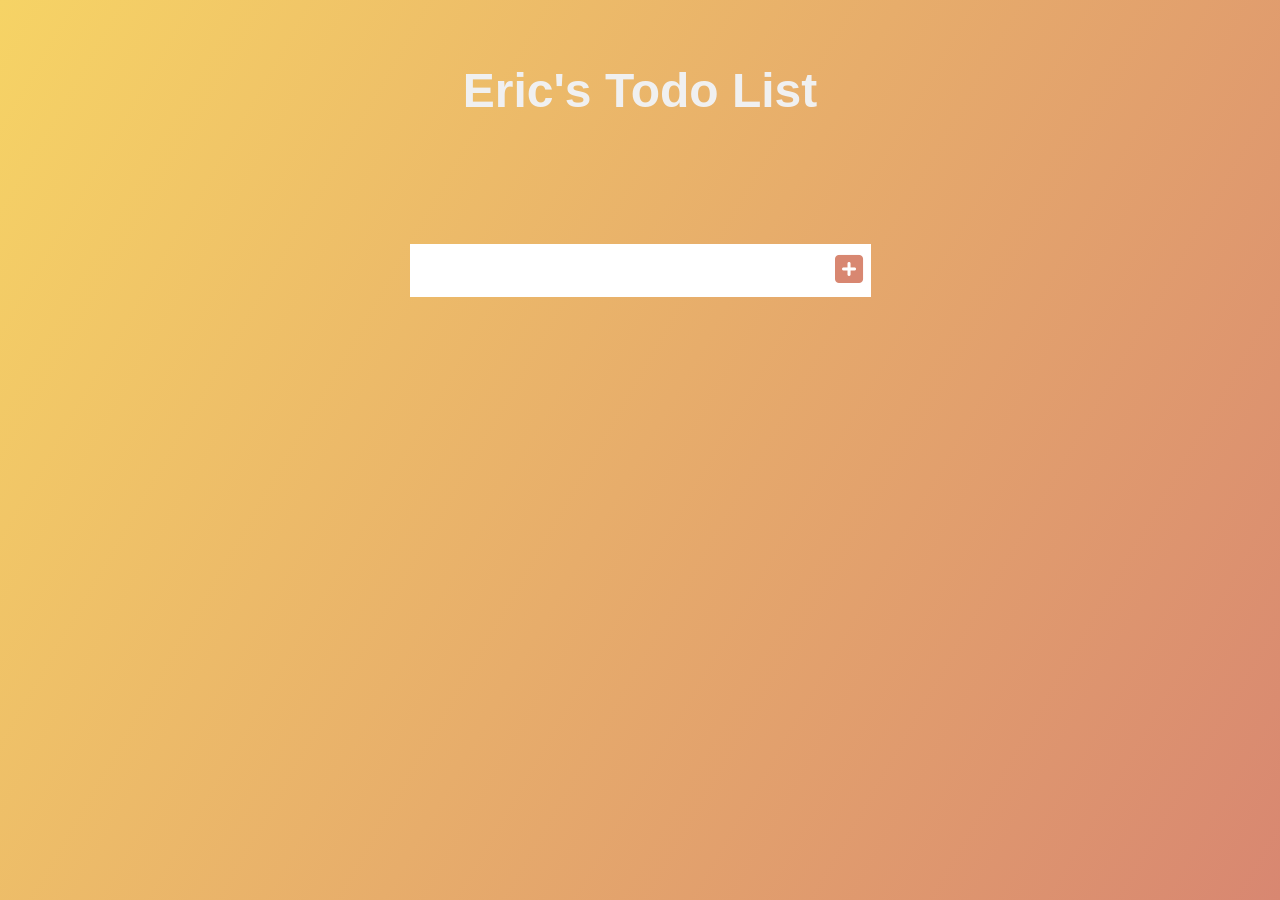
==== index.html @ e427cf3b "idfk how this works" ====
<!DOCTYPE html>
<html lang="en">
  <head>
    <meta charset="UTF-8" />
    <meta http-equiv="X-UA-Compatible" content="IE=edge" />
    <meta name="viewport" content="width=device-width, initial-scale=1.0" />
    <link
      href="https://fonts.googeapis.com/css?family=Poppins&display=swap"
      rel="stylesheet"
    />
    <link
      rel="stylesheet"
      href="https://cdnjs.cloudflare.com/ajax/libs/font-awesome/6.2.0/css/all.min.css"
      integrity="sha512-xh6O/CkQoPOWDdYTDqeRdPCVd1SpvCA9XXcUnZS2FmJNp1coAFzvtCN9BmamE+4aHK8yyUHUSCcJHgXloTyT2A=="
      crossorigin="anonymous"
      referrerpolicy="no-referrer"
    />
    <link rel="stylesheet" href="./style.css" />
    <title>To Do List</title>
  </head>
  <body>
    <header>
      <h1>Eric's Todo List</h1>
    </header>
    <form>
      <input type="text" class="todo-input" />
      <button class="todo-button" type="submit">
        <i class="fas fa-plus-square"></i>
      </button>
    </form>
    <div class="todo-container">
      <ul class="todo-list"></ul>
    </div>

    <script src="./app.js"></script>
  </body>
</html>
---- style.css ----
* {
  margin: 0;
  padding: 0;
  box-sizing: border-box;
}

body {
  background-image: linear-gradient(120deg, #f6d365, #d88771);
  color: rgb(240, 240, 240);
  font-family: "Poppins", sans-serif;
  min-height: 100vh;
}

header {
  font-size: 1.5rem;
}

header,
form {
  min-height: 20vh;
  display: flex;
  justify-content: center;
  align-items: center;
}

form input,
form button {
  padding: 0.5rem;
  font-size: 2rem;
  border: none;
  background: white;
}

form button {
  color: #d88771;
  background: white;
  cursor: pointer;
  transition: all 0.3s ease;
}

form button:hover {
  background: #d88771;
  color: white;
}

.todo-container {
  display: flex;
  justify-content: center;
  align-items: center;
}

.todo-list {
  min-width: 30%;
  list-style: none;
}

.todo {
  margin: 0.5rem;
  background: white;
  color: black;
  font-size: 1.5rem;
  display: flex;
  justify-content: space-between;
  align-items: center;
}

.todo li {
  flex: 1;
}

.trash-btn,
.completed-btn {
  background: #ff6f47;
  color: white;
  border: none;
  padding: 1rem;
  cursor: pointer;
  font-size: 1rem;
}

.completed-btn {
  background: rgb(26, 99, 26);
}

.todo-item {
  padding: 0rem 1rem;
}
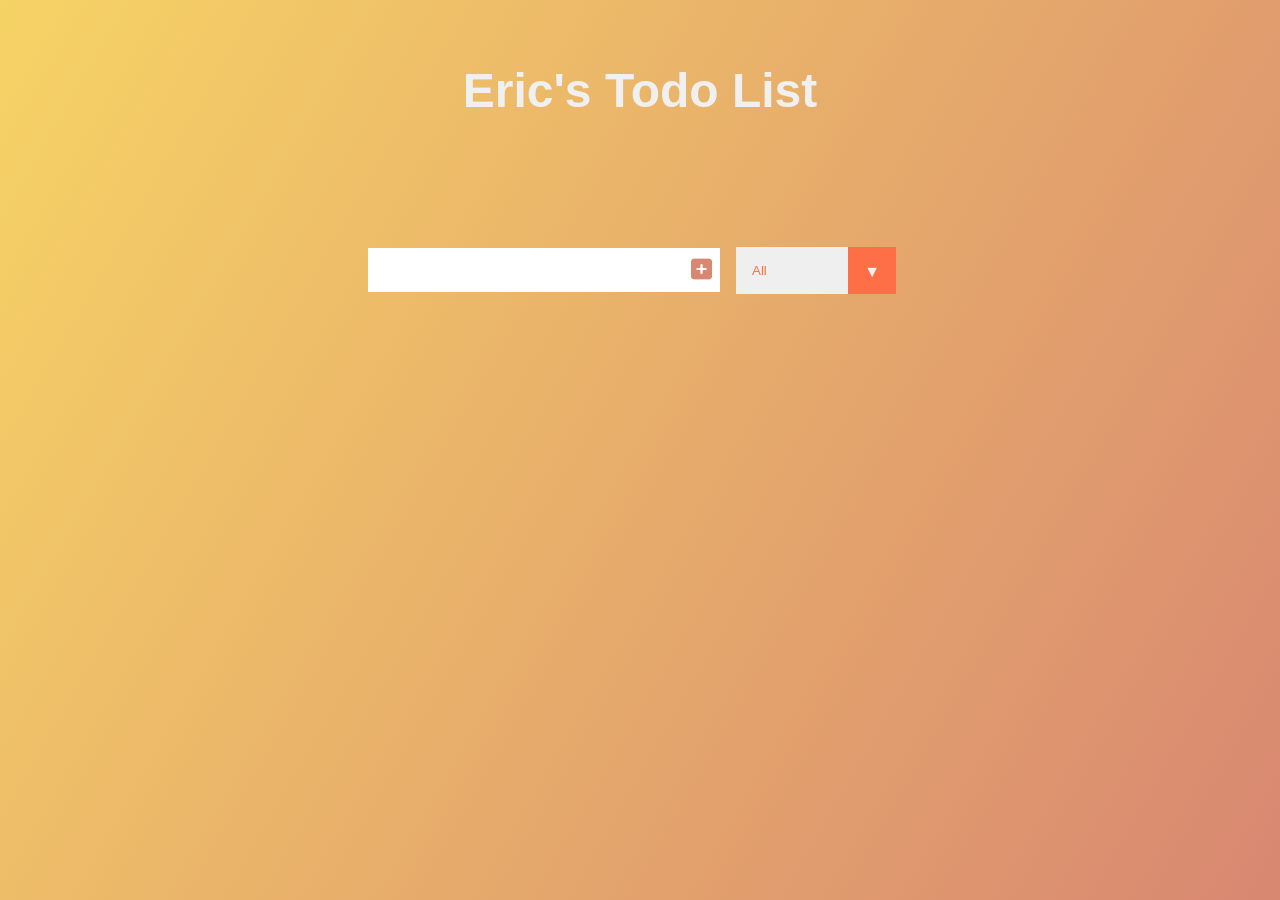
==== commit 8cb1b261: "finished todo list. todo list resilient to session close/refresh" ====
--- a/index.html
+++ b/index.html
@@ -27,6 +27,13 @@
       <button class="todo-button" type="submit">
         <i class="fas fa-plus-square"></i>
       </button>
+      <div class="select">
+        <select name="todos" class="filter-todo">
+          <option value="all">All</option>
+          <option value="completed">Completed</option>
+          <option value="uncompleted">Uncompleted</option>
+        </select>
+      </div>
     </form>
     <div class="todo-container">
       <ul class="todo-list"></ul>
--- a/style.css
+++ b/style.css
@@ -26,7 +26,7 @@
 form input,
 form button {
   padding: 0.5rem;
-  font-size: 2rem;
+  font-size: 1.5rem;
   border: none;
   background: white;
 }
@@ -62,6 +62,7 @@
   display: flex;
   justify-content: space-between;
   align-items: center;
+  transition: all 0.5s ease;
 }
 
 .todo li {
@@ -85,3 +86,55 @@
 .todo-item {
   padding: 0rem 1rem;
 }
+
+.fa-trash,
+.fa-check {
+  pointer-events: none;
+}
+
+.completed {
+  text-decoration: line-through;
+  opacity: 0.5;
+}
+
+.fall {
+  transform: translateY(8rem) rotateZ(20deg);
+  opacity: 0;
+}
+
+select {
+  -webkit-appearance: none;
+  -moz-appearance: none;
+  appearance: none;
+  outline: none;
+  border: none;
+}
+
+.select {
+  margin: 1rem;
+  position: relative;
+  overflow: hidden;
+}
+
+select {
+  color: #ff6f47;
+  width: 10rem;
+  cursor: pointer;
+  padding: 1rem;
+}
+
+.select:after {
+  content: "\25BC";
+  position: absolute;
+  background: #ff6f47;
+  top: 0;
+  right: 0;
+  padding: 1rem;
+  pointer-events: none;
+  transition: all 0.3s ease;
+}
+
+.select:hover:after {
+  background: white;
+  color: #ff6f47;
+}
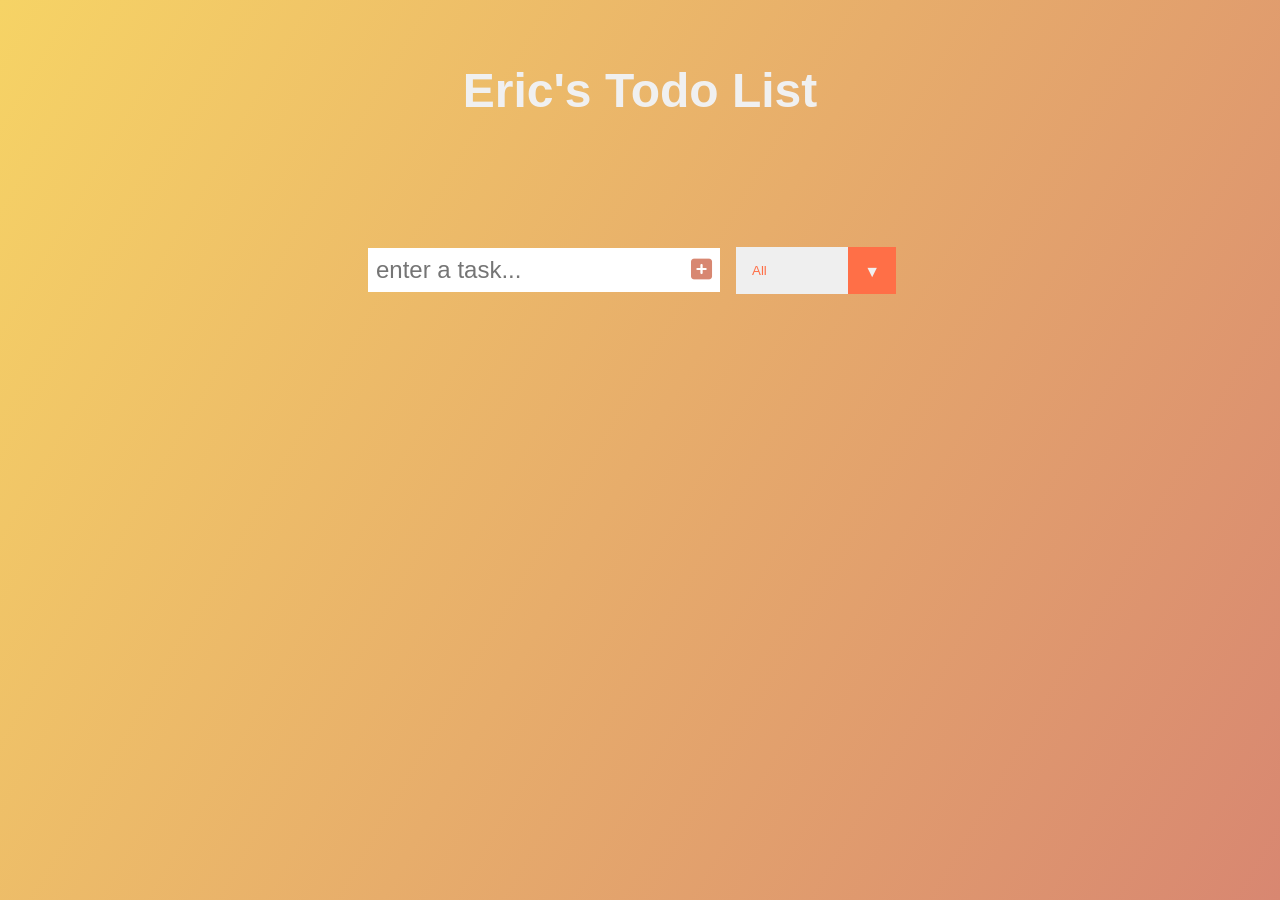
==== commit b1d95b10: "added placeholder to form input" ====
--- a/index.html
+++ b/index.html
@@ -23,7 +23,7 @@
       <h1>Eric's Todo List</h1>
     </header>
     <form>
-      <input type="text" class="todo-input" />
+      <input type="text" class="todo-input" placeholder="enter a task..." />
       <button class="todo-button" type="submit">
         <i class="fas fa-plus-square"></i>
       </button>
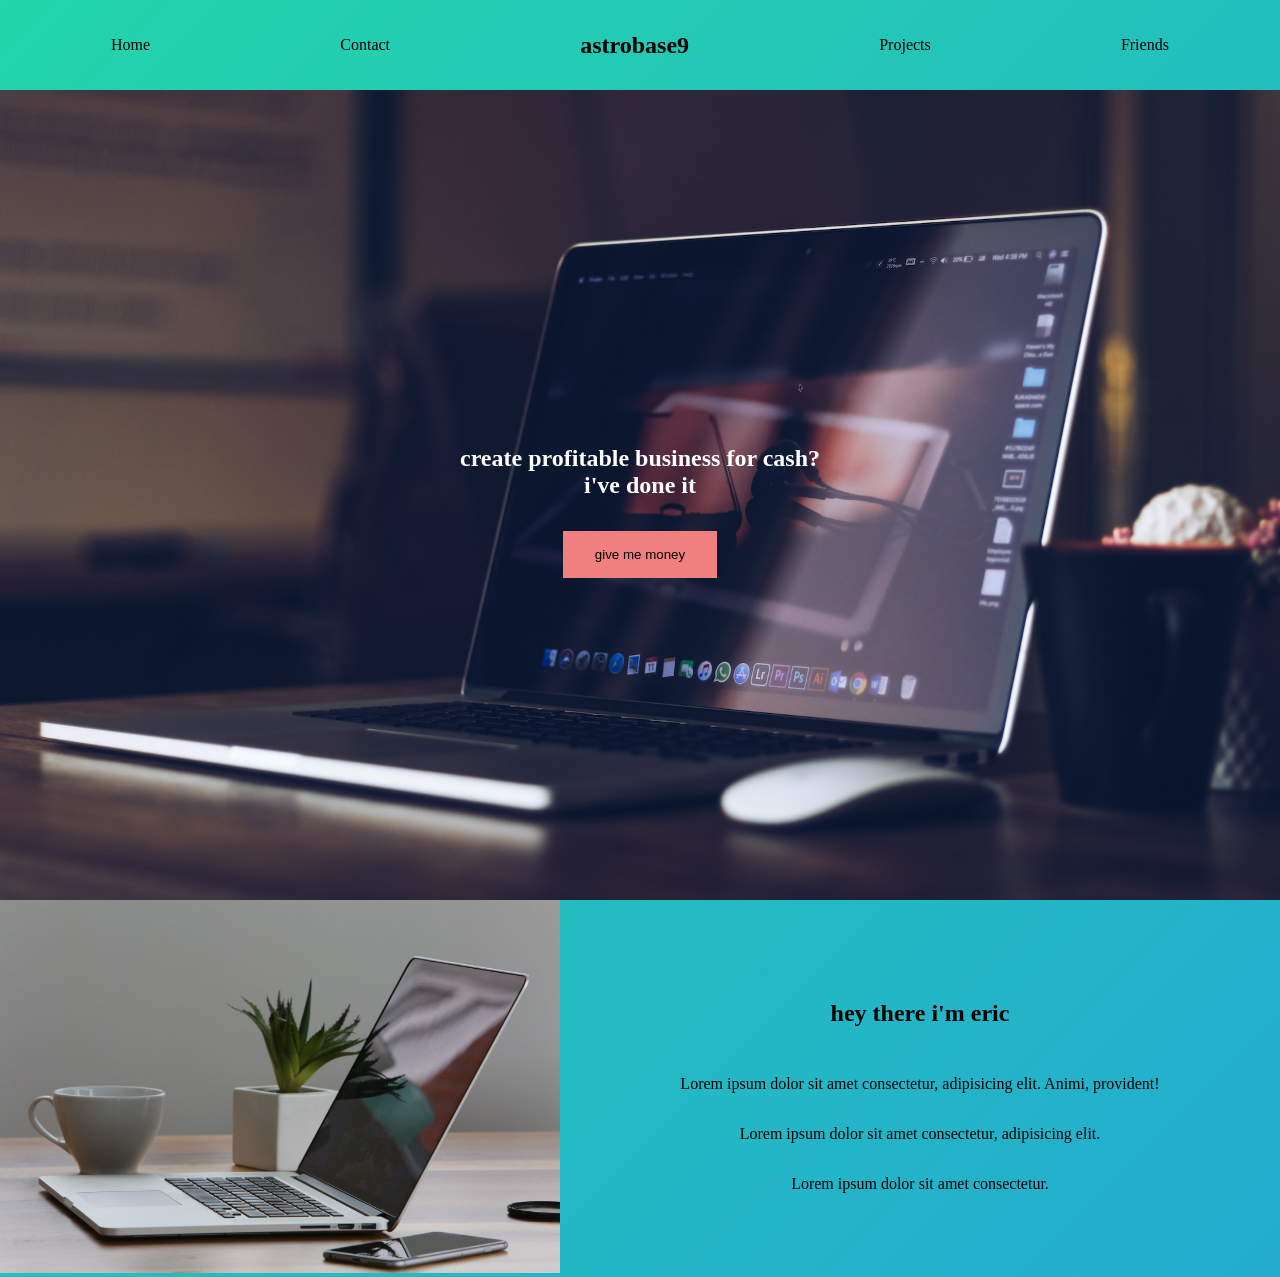
==== commit 7834b75c: "old app get outta here. new site get in here" ====
--- a/index.html
+++ b/index.html
@@ -4,41 +4,39 @@
     <meta charset="UTF-8" />
     <meta http-equiv="X-UA-Compatible" content="IE=edge" />
     <meta name="viewport" content="width=device-width, initial-scale=1.0" />
-    <link
-      href="https://fonts.googeapis.com/css?family=Poppins&display=swap"
-      rel="stylesheet"
-    />
-    <link
-      rel="stylesheet"
-      href="https://cdnjs.cloudflare.com/ajax/libs/font-awesome/6.2.0/css/all.min.css"
-      integrity="sha512-xh6O/CkQoPOWDdYTDqeRdPCVd1SpvCA9XXcUnZS2FmJNp1coAFzvtCN9BmamE+4aHK8yyUHUSCcJHgXloTyT2A=="
-      crossorigin="anonymous"
-      referrerpolicy="no-referrer"
-    />
-    <link rel="stylesheet" href="./style.css" />
-    <title>To Do List</title>
+    <link rel="stylesheet" href="/style.css" />
+    <title>astrobase9</title>
   </head>
   <body>
     <header>
-      <h1>Eric's Todo List</h1>
+      <nav>
+        <ul>
+          <li><a href="#">Home</a></li>
+          <li><a href="#">Contact</a></li>
+          <h1>astrobase9</h1>
+          <li><a href="#">Projects</a></li>
+          <li><a href="#">Friends</a></li>
+        </ul>
+      </nav>
     </header>
-    <form>
-      <input type="text" class="todo-input" placeholder="enter a task..." />
-      <button class="todo-button" type="submit">
-        <i class="fas fa-plus-square"></i>
-      </button>
-      <div class="select">
-        <select name="todos" class="filter-todo">
-          <option value="all">All</option>
-          <option value="completed">Completed</option>
-          <option value="uncompleted">Uncompleted</option>
-        </select>
+
+    <section class="hero">
+      <h2>create profitable business for cash? <br />i've done it</h2>
+      <button>give me money</button>
+    </section>
+    <section class="intro">
+      <div class="intro-img">
+        <img src="/pexels-life-of-pix-7974.jpg" alt="laptop with iphone" />
       </div>
-    </form>
-    <div class="todo-container">
-      <ul class="todo-list"></ul>
-    </div>
-
-    <script src="./app.js"></script>
+      <div class="intro-text">
+        <h2>hey there i'm eric</h2>
+        <p>
+          Lorem ipsum dolor sit amet consectetur, adipisicing elit. Animi,
+          provident!
+        </p>
+        <p>Lorem ipsum dolor sit amet consectetur, adipisicing elit.</p>
+        <p>Lorem ipsum dolor sit amet consectetur.</p>
+      </div>
+    </section>
   </body>
 </html>
--- a/style.css
+++ b/style.css
@@ -5,136 +5,87 @@
 }
 
 body {
-  background-image: linear-gradient(120deg, #f6d365, #d88771);
-  color: rgb(240, 240, 240);
-  font-family: "Poppins", sans-serif;
-  min-height: 100vh;
+  background: linear-gradient(-45deg, #ee7752, #e73c7e, #23a6d5, #23d5ab);
+  background-size: 400% 400%;
+  animation: gradient 15s ease infinite;
+  height: 100vh;
 }
 
-header {
-  font-size: 1.5rem;
+@keyframes gradient {
+  0% {
+    background-position: 0% 50%;
+  }
+  50% {
+    background-position: 100% 50%;
+  }
+  100% {
+    background-position: 0% 50%;
+  }
 }
 
-header,
-form {
-  min-height: 20vh;
-  display: flex;
-  justify-content: center;
-  align-items: center;
+a {
+  color: black;
+  text-decoration: none;
 }
 
-form input,
-form button {
-  padding: 0.5rem;
-  font-size: 1.5rem;
-  border: none;
-  background: white;
-}
-
-form button {
-  color: #d88771;
-  background: white;
-  cursor: pointer;
-  transition: all 0.3s ease;
-}
-
-form button:hover {
-  background: #d88771;
-  color: white;
-}
-
-.todo-container {
+nav ul {
   display: flex;
-  justify-content: center;
+  justify-content: space-around;
   align-items: center;
-}
-
-.todo-list {
-  min-width: 30%;
+  min-height: 10vh;
+  padding: 1rem;
   list-style: none;
 }
 
-.todo {
-  margin: 0.5rem;
-  background: white;
-  color: black;
-  font-size: 1.5rem;
+.hero {
+  min-height: 90vh;
+  background-image: url("/pexels-hasan-albari-1229861\(1\).jpg");
+  background-size: cover;
+  background-position: center;
+  color: white;
   display: flex;
-  justify-content: space-between;
+  flex-direction: column;
   align-items: center;
-  transition: all 0.5s ease;
+  justify-content: center;
 }
 
-.todo li {
-  flex: 1;
+.hero h2 {
+  text-align: center;
+  margin: 2rem;
 }
 
-.trash-btn,
-.completed-btn {
-  background: #ff6f47;
-  color: white;
+.hero button {
+  padding: 1rem 2rem;
+  background: lightcoral;
   border: none;
-  padding: 1rem;
-  cursor: pointer;
-  font-size: 1rem;
+  font-family: Impact, Haettenschweiler, "Arial Narrow Bold", sans-serif;
 }
 
-.completed-btn {
-  background: rgb(26, 99, 26);
+.intro {
+  display: flex;
+  flex-wrap: wrap;
 }
 
-.todo-item {
-  padding: 0rem 1rem;
+.intro img {
+  width: 100%;
 }
 
-.fa-trash,
-.fa-check {
-  pointer-events: none;
+.intro-img {
+  flex: 1 1 20rem;
 }
 
-.completed {
-  text-decoration: line-through;
-  opacity: 0.5;
+.intro-text {
+  flex: 1 1 30rem;
+  display: flex;
+  flex-direction: column;
+  align-items: center;
+  justify-content: center;
 }
 
-.fall {
-  transform: translateY(8rem) rotateZ(20deg);
-  opacity: 0;
+.intro-text h2 {
+  padding: 2rem;
 }
 
-select {
-  -webkit-appearance: none;
-  -moz-appearance: none;
-  appearance: none;
-  outline: none;
-  border: none;
-}
-
-.select {
-  margin: 1rem;
-  position: relative;
-  overflow: hidden;
-}
-
-select {
-  color: #ff6f47;
-  width: 10rem;
-  cursor: pointer;
+.intro-text p {
   padding: 1rem;
 }
-
-.select:after {
-  content: "\25BC";
-  position: absolute;
-  background: #ff6f47;
-  top: 0;
-  right: 0;
-  padding: 1rem;
-  pointer-events: none;
-  transition: all 0.3s ease;
-}
-
-.select:hover:after {
-  background: white;
-  color: #ff6f47;
-}
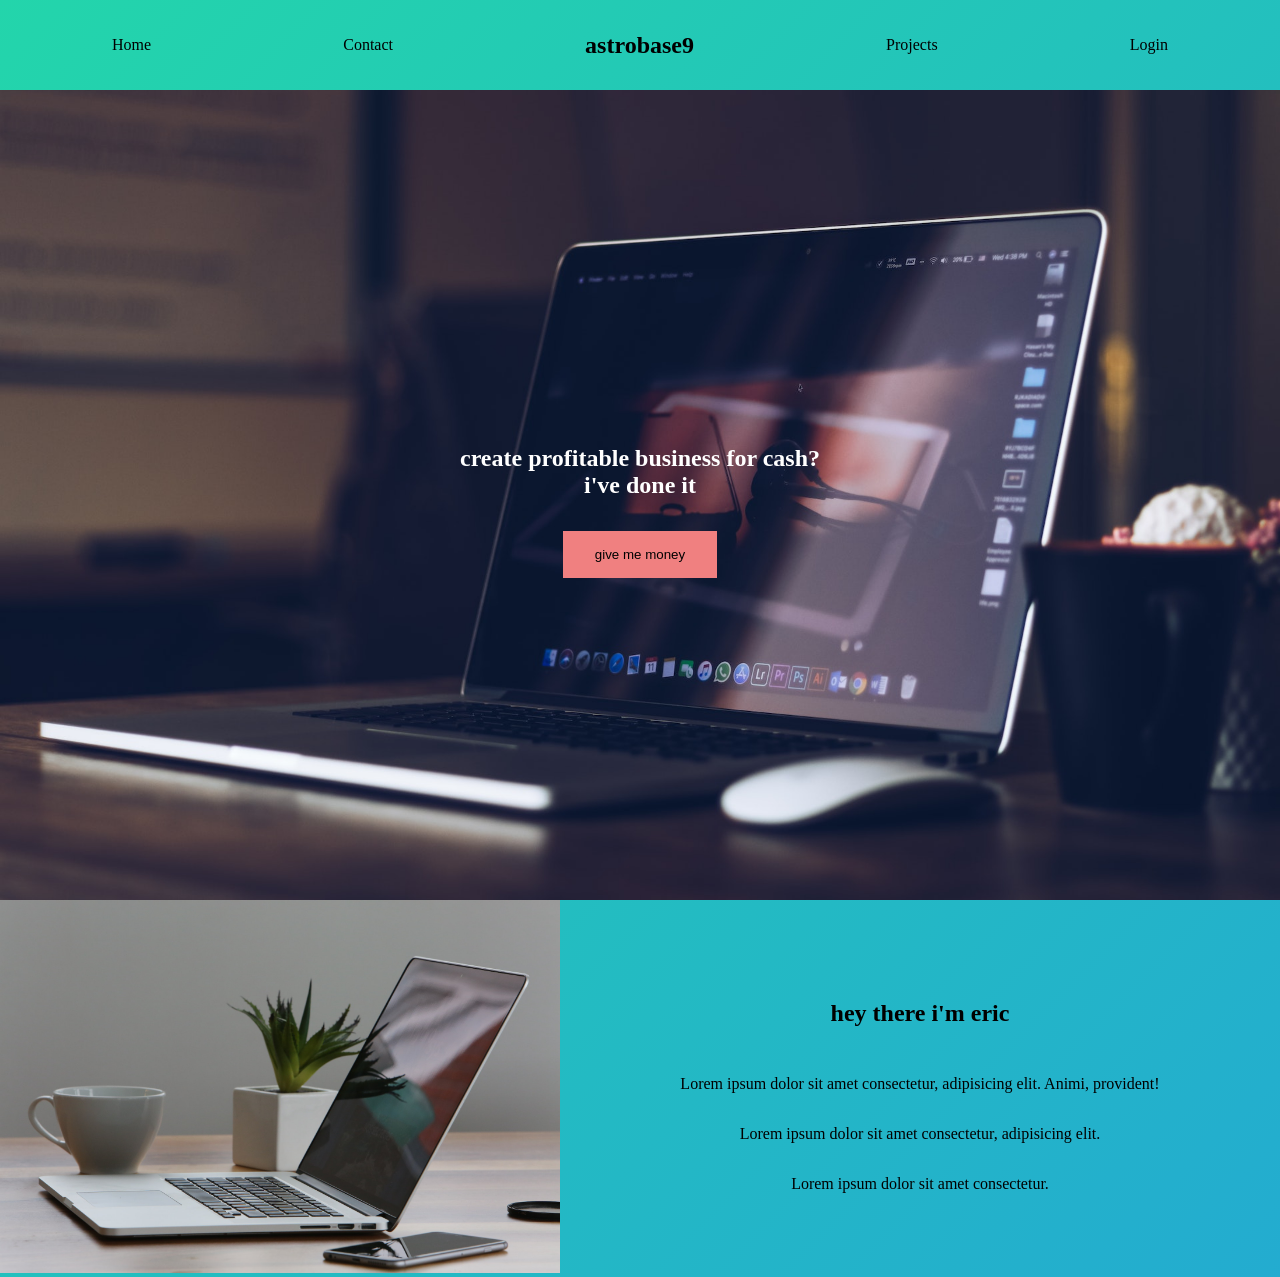
==== commit 1e73567b: "built out links in nav. says hey there on contact.html" ====
--- a/index.html
+++ b/index.html
@@ -11,11 +11,11 @@
     <header>
       <nav>
         <ul>
-          <li><a href="#">Home</a></li>
-          <li><a href="#">Contact</a></li>
+          <li><a href="index.html">Home</a></li>
+          <li><a href="contact.html">Contact</a></li>
           <h1>astrobase9</h1>
-          <li><a href="#">Projects</a></li>
-          <li><a href="#">Friends</a></li>
+          <li><a href="projects.html">Projects</a></li>
+          <li><a href="login.html">Login</a></li>
         </ul>
       </nav>
     </header>
--- a/style.css
+++ b/style.css
@@ -89,3 +89,22 @@
 .intro-text p {
   padding: 1rem;
 }
+
+.contact-container {
+  backdrop-filter: blur;
+  background: rgba(32, 31, 31, 0.8);
+  backdrop-filter: saturate(180%) blue(10px);
+  display: flex;
+  flex-direciton: column;
+  align-items: center;
+  justify-content: center;
+  margin: 4rem;
+  padding: 4rem;
+  height: 30vh;
+  border-radius: 25px;
+}
+
+.contact-container p {
+  font-family: Impact, Haettenschweiler, "Arial Narrow Bold", sans-serif;
+  font-size: 2rem;
+}
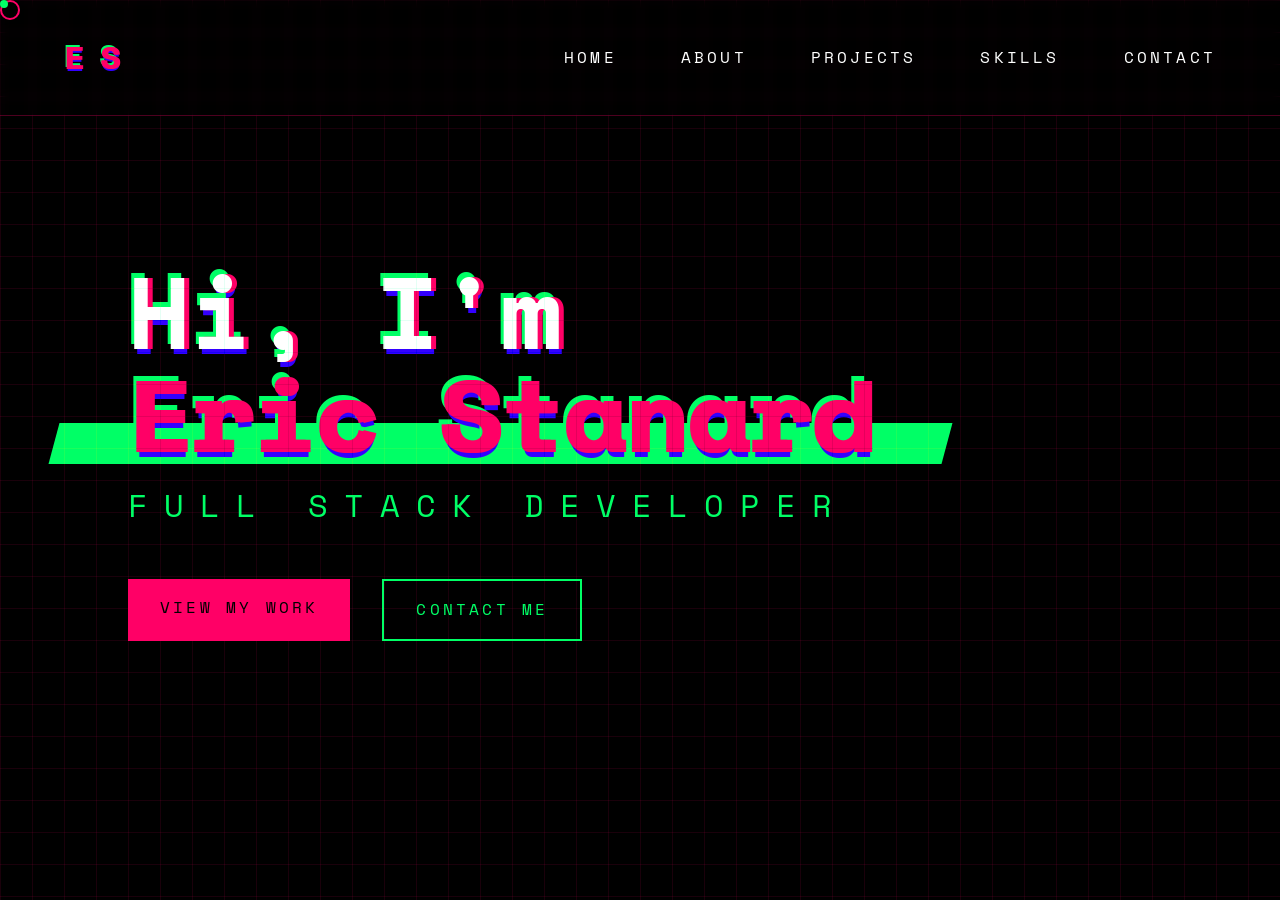
==== commit ee232dde: "init personal page commit" ====
--- a/index.html
+++ b/index.html
@@ -1,42 +1,44 @@
 <!DOCTYPE html>
 <html lang="en">
-  <head>
-    <meta charset="UTF-8" />
-    <meta http-equiv="X-UA-Compatible" content="IE=edge" />
-    <meta name="viewport" content="width=device-width, initial-scale=1.0" />
-    <link rel="stylesheet" href="/style.css" />
-    <title>astrobase9</title>
-  </head>
-  <body>
-    <header>
-      <nav>
-        <ul>
-          <li><a href="index.html">Home</a></li>
-          <li><a href="contact.html">Contact</a></li>
-          <h1>astrobase9</h1>
-          <li><a href="projects.html">Projects</a></li>
-          <li><a href="login.html">Login</a></li>
-        </ul>
-      </nav>
-    </header>
+<head>
+    <meta charset="UTF-8">
+    <meta name="viewport" content="width=device-width, initial-scale=1.0">
+    <title>Eric Stanard - Developer</title>
+    <link rel="stylesheet" href="css/styles.css">
+    <!-- Space Mono font -->
+    <link href="https://fonts.googleapis.com/css2?family=Space+Mono:wght@400;700&display=swap" rel="stylesheet">
+    <link rel="stylesheet" href="https://cdnjs.cloudflare.com/ajax/libs/font-awesome/6.4.0/css/all.min.css">
+</head>
+<body>
+    <div class="cursor"></div>
+    <div class="cursor-follower"></div>
 
-    <section class="hero">
-      <h2>create profitable business for cash? <br />i've done it</h2>
-      <button>give me money</button>
+    <nav class="navbar">
+        <div class="nav-content">
+            <div class="logo glitch">ES</div>
+            <ul class="nav-links">
+                <li><a href="#home">Home</a></li>
+                <li><a href="#about">About</a></li>
+                <li><a href="#projects">Projects</a></li>
+                <li><a href="#skills">Skills</a></li>
+                <li><a href="#contact">Contact</a></li>
+            </ul>
+        </div>
+    </nav>
+
+    <section id="home" class="hero">
+        <div class="hero-content">
+            <h1 class="glitch">Hi, I'm <span class="highlight">Eric Stanard</span></h1>
+            <p class="subtitle">Full Stack Developer</p>
+            <div class="cta-buttons">
+                <a href="#projects" class="btn primary">View My Work</a>
+                <a href="#contact" class="btn secondary">Contact Me</a>
+            </div>
+        </div>
     </section>
-    <section class="intro">
-      <div class="intro-img">
-        <img src="/pexels-life-of-pix-7974.jpg" alt="laptop with iphone" />
-      </div>
-      <div class="intro-text">
-        <h2>hey there i'm eric</h2>
-        <p>
-          Lorem ipsum dolor sit amet consectetur, adipisicing elit. Animi,
-          provident!
-        </p>
-        <p>Lorem ipsum dolor sit amet consectetur, adipisicing elit.</p>
-        <p>Lorem ipsum dolor sit amet consectetur.</p>
-      </div>
-    </section>
-  </body>
-</html>
+
+    <!-- Additional sections will go here -->
+
+    <script src="js/main.js"></script>
+</body>
+</html> 
--- a/css/styles.css
+++ b/css/styles.css
@@ -0,0 +1,233 @@
+:root {
+    --primary-color: #FF0066;
+    --secondary-color: #00FF66;
+    --text-color: #FFFFFF;
+    --bg-color: #000000;
+    --accent-color: #3300FF;
+    --grid-size: 2rem;
+}
+
+* {
+    margin: 0;
+    padding: 0;
+    box-sizing: border-box;
+    cursor: none; /* We'll create a custom cursor */
+}
+
+body {
+    font-family: 'Space Mono', monospace;
+    line-height: 1.6;
+    color: var(--text-color);
+    background: var(--bg-color);
+    background-image: 
+        linear-gradient(rgba(255, 0, 102, 0.1) 1px, transparent 1px),
+        linear-gradient(90deg, rgba(255, 0, 102, 0.1) 1px, transparent 1px);
+    background-size: var(--grid-size) var(--grid-size);
+    overflow-x: hidden;
+}
+
+/* Custom cursor */
+.cursor {
+    width: 20px;
+    height: 20px;
+    border: 2px solid var(--primary-color);
+    border-radius: 50%;
+    position: fixed;
+    pointer-events: none;
+    z-index: 9999;
+}
+
+.cursor-follower {
+    width: 8px;
+    height: 8px;
+    background: var(--secondary-color);
+    border-radius: 50%;
+    position: fixed;
+    pointer-events: none;
+    z-index: 9999;
+}
+
+/* Glitch effect for text */
+.glitch {
+    position: relative;
+    text-shadow: 0.05em 0 0 var(--primary-color),
+                -0.025em -0.05em 0 var(--secondary-color),
+                0.025em 0.05em 0 var(--accent-color);
+    animation: glitch 500ms infinite;
+}
+
+.navbar {
+    position: fixed;
+    width: 100%;
+    background: transparent;
+    padding: 2rem;
+    backdrop-filter: blur(5px);
+    border-bottom: 1px solid rgba(255, 0, 102, 0.3);
+}
+
+.nav-content {
+    max-width: 100%;
+    margin: 0 auto;
+    padding: 0 2rem;
+    display: flex;
+    justify-content: space-between;
+    align-items: center;
+}
+
+.logo {
+    font-size: 2rem;
+    font-weight: bold;
+    color: var(--primary-color);
+    text-transform: uppercase;
+    letter-spacing: 0.5em;
+}
+
+.nav-links {
+    display: flex;
+    list-style: none;
+    gap: 4rem;
+}
+
+.nav-links a {
+    text-decoration: none;
+    color: var(--text-color);
+    font-weight: 500;
+    text-transform: uppercase;
+    letter-spacing: 0.2em;
+    position: relative;
+    padding: 0.5rem 0;
+}
+
+.nav-links a::before {
+    content: '';
+    position: absolute;
+    width: 100%;
+    height: 2px;
+    background: var(--secondary-color);
+    bottom: 0;
+    left: 0;
+    transform: scaleX(0);
+    transform-origin: right;
+    transition: transform 0.3s ease;
+}
+
+.nav-links a:hover::before {
+    transform: scaleX(1);
+    transform-origin: left;
+}
+
+.hero {
+    height: 100vh;
+    display: flex;
+    align-items: center;
+    justify-content: center;
+    text-align: left;
+    padding: 0 10vw;
+}
+
+.hero-content {
+    position: relative;
+}
+
+.hero-content h1 {
+    font-size: 8vw;
+    margin-bottom: 1rem;
+    line-height: 1;
+    mix-blend-mode: difference;
+}
+
+.highlight {
+    color: var(--primary-color);
+    position: relative;
+    display: inline-block;
+}
+
+.highlight::after {
+    content: '';
+    position: absolute;
+    width: 120%;
+    height: 40%;
+    background: var(--secondary-color);
+    left: -10%;
+    bottom: 0;
+    z-index: -1;
+    transform: skew(-15deg);
+}
+
+.subtitle {
+    font-size: 2rem;
+    margin-bottom: 3rem;
+    color: var(--secondary-color);
+    text-transform: uppercase;
+    letter-spacing: 0.5em;
+}
+
+.btn {
+    display: inline-block;
+    padding: 1rem 2rem;
+    text-decoration: none;
+    font-weight: 500;
+    text-transform: uppercase;
+    letter-spacing: 0.2em;
+    position: relative;
+    overflow: hidden;
+    transition: all 0.3s ease;
+}
+
+.primary {
+    background: var(--primary-color);
+    color: var(--bg-color);
+}
+
+.secondary {
+    background: transparent;
+    color: var(--secondary-color);
+    border: 2px solid var(--secondary-color);
+}
+
+.btn:hover {
+    transform: scale(1.05) skew(-5deg);
+}
+
+.cta-buttons {
+    display: flex;
+    gap: 2rem;
+}
+
+@keyframes glitch {
+    0% {
+        text-shadow: 0.05em 0 0 var(--primary-color),
+                    -0.025em -0.05em 0 var(--secondary-color),
+                    0.025em 0.05em 0 var(--accent-color);
+    }
+    14% {
+        text-shadow: 0.05em 0 0 var(--primary-color),
+                    -0.025em -0.05em 0 var(--secondary-color),
+                    0.025em 0.05em 0 var(--accent-color);
+    }
+    15% {
+        text-shadow: -0.05em -0.025em 0 var(--primary-color),
+                    0.025em 0.025em 0 var(--secondary-color),
+                    -0.05em -0.05em 0 var(--accent-color);
+    }
+    49% {
+        text-shadow: -0.05em -0.025em 0 var(--primary-color),
+                    0.025em 0.025em 0 var(--secondary-color),
+                    -0.05em -0.05em 0 var(--accent-color);
+    }
+    50% {
+        text-shadow: 0.025em 0.05em 0 var(--primary-color),
+                    0.05em 0 0 var(--secondary-color),
+                    0 -0.05em 0 var(--accent-color);
+    }
+    99% {
+        text-shadow: 0.025em 0.05em 0 var(--primary-color),
+                    0.05em 0 0 var(--secondary-color),
+                    0 -0.05em 0 var(--accent-color);
+    }
+    100% {
+        text-shadow: -0.025em 0 0 var(--primary-color),
+                    -0.025em -0.025em 0 var(--secondary-color),
+                    -0.025em -0.05em 0 var(--accent-color);
+    }
+} 
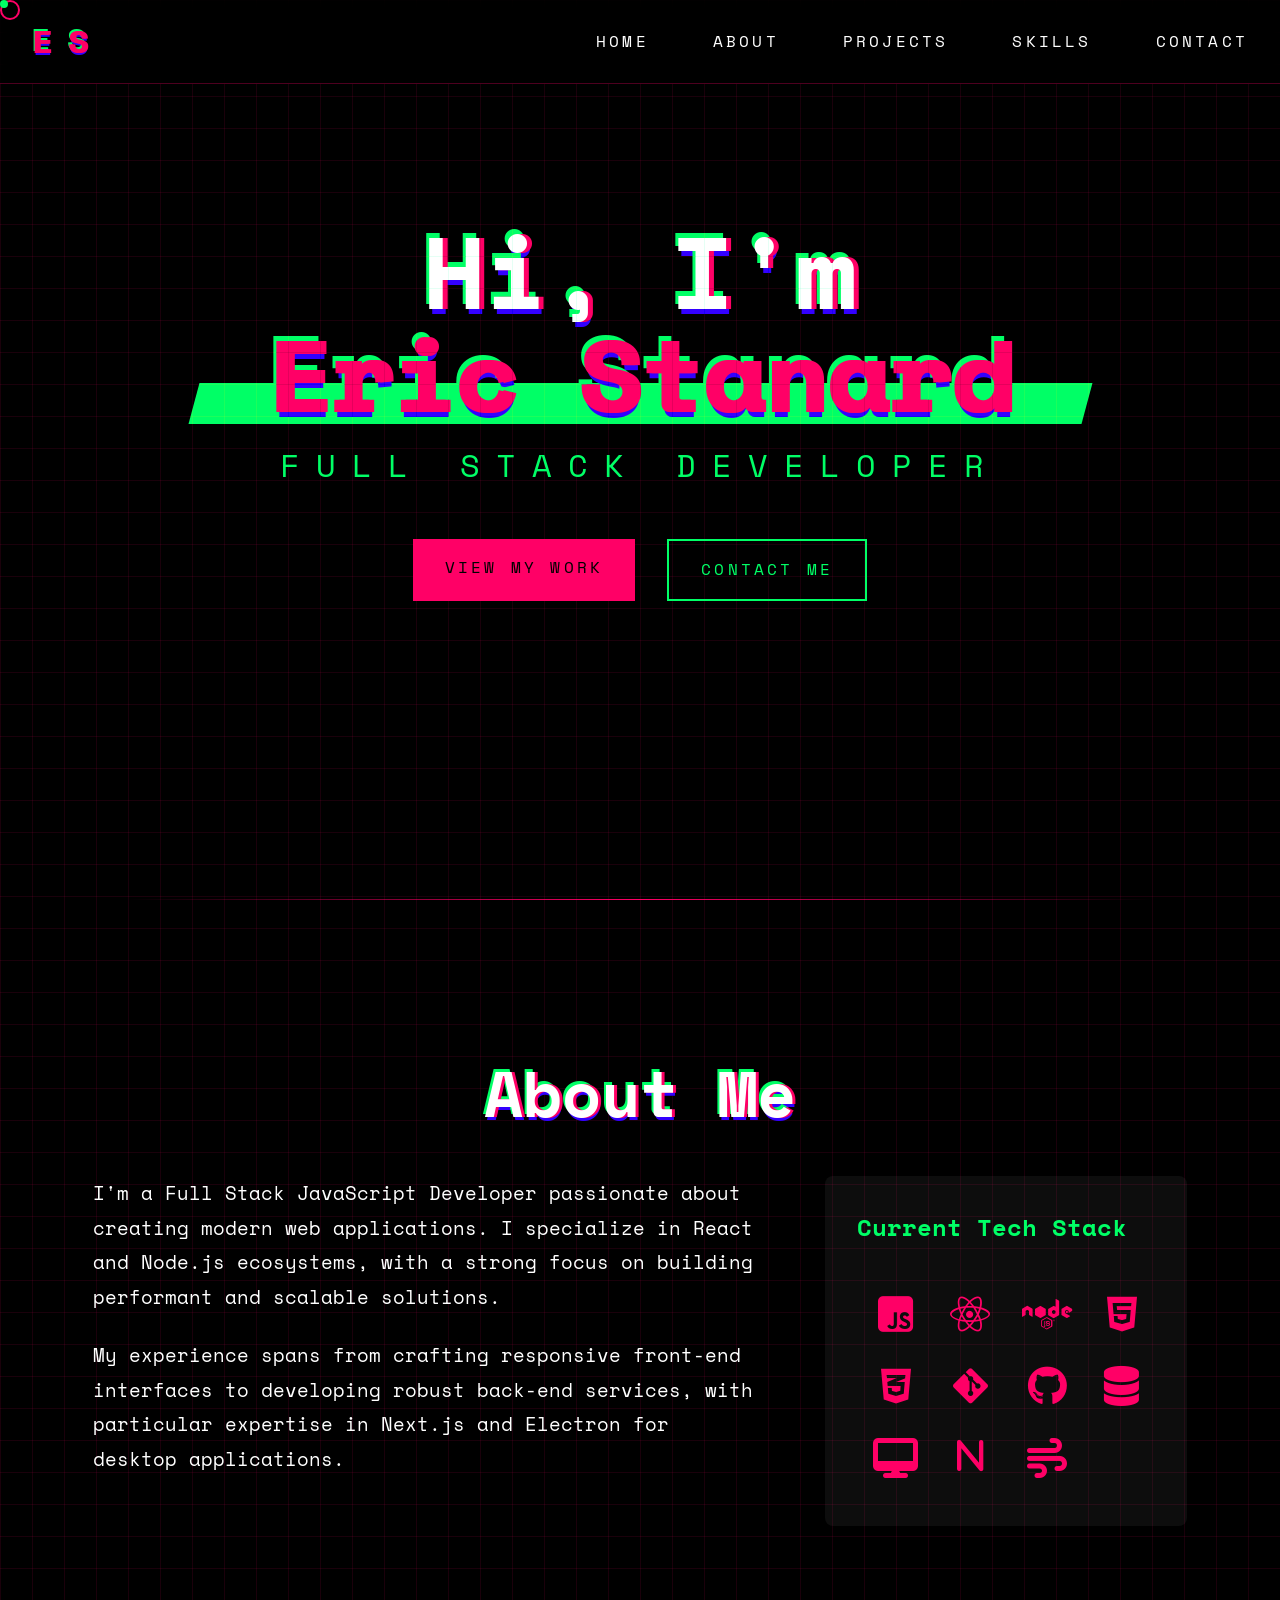
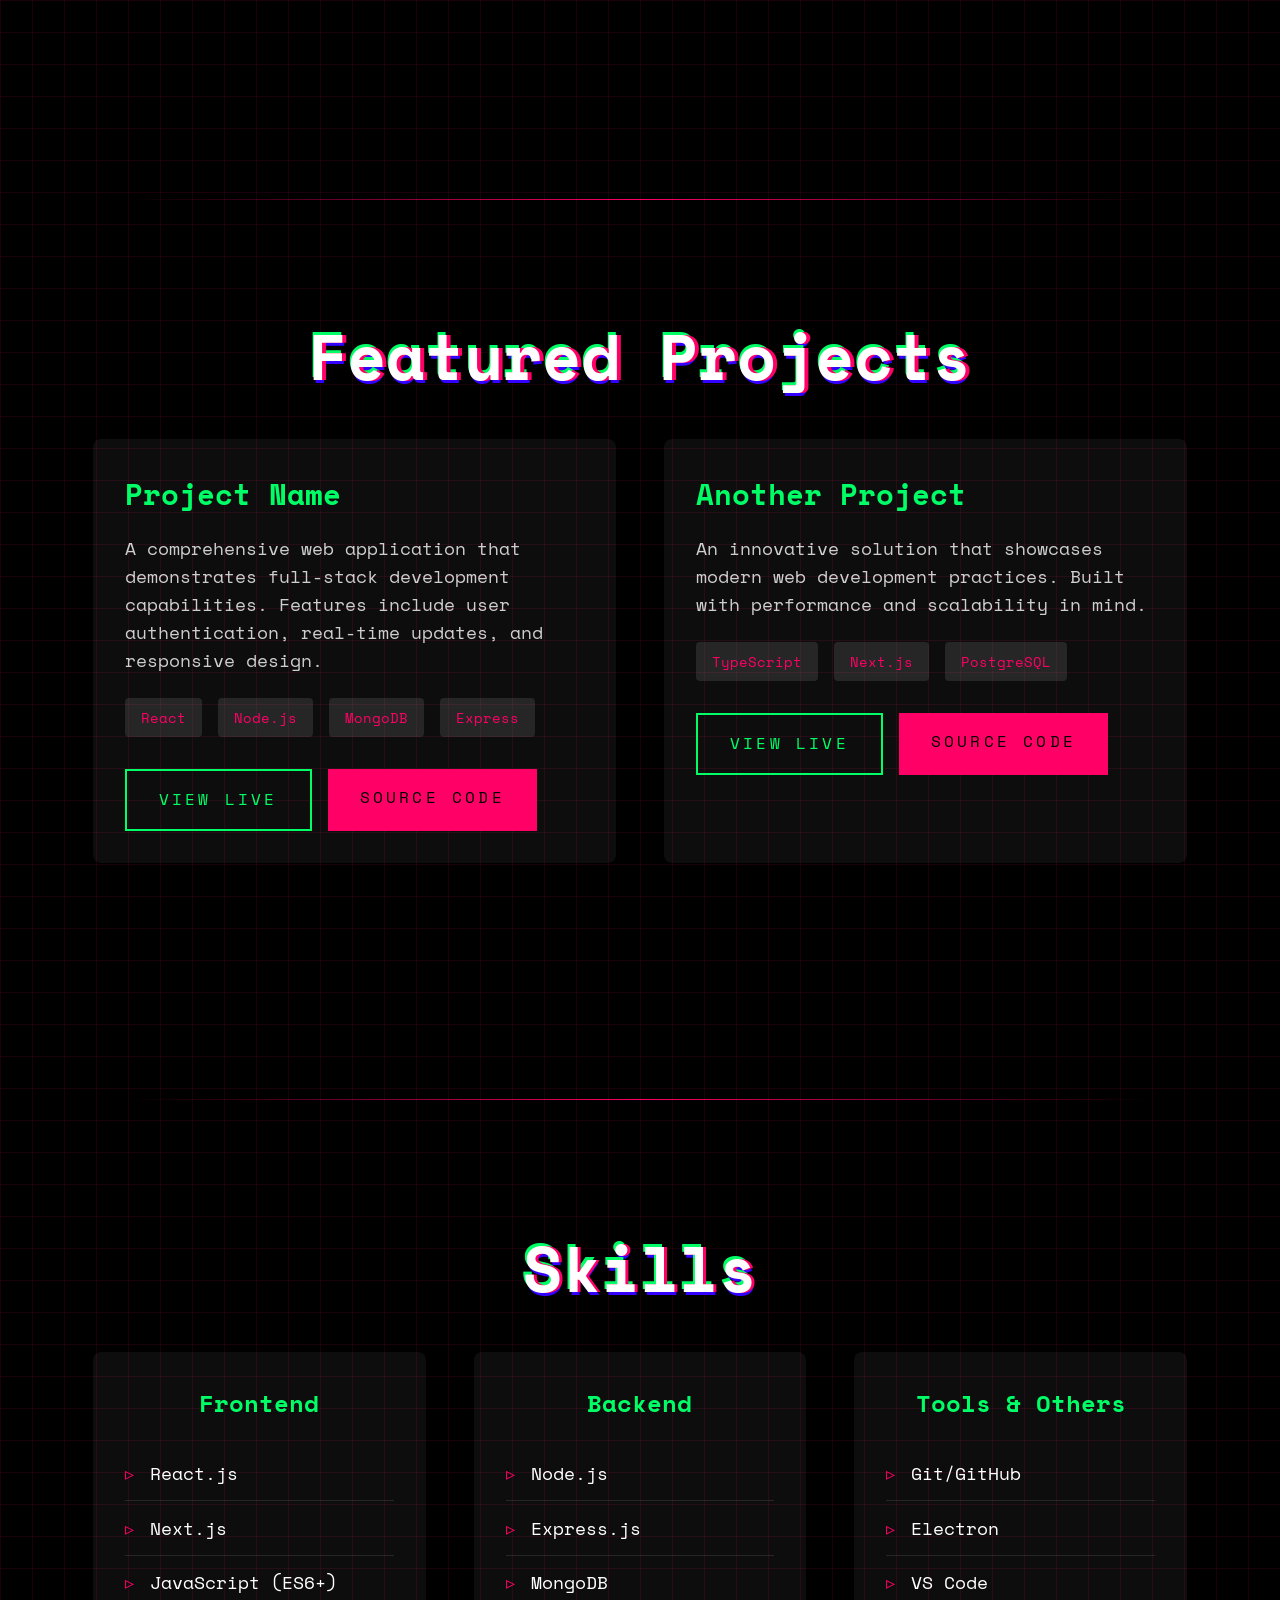
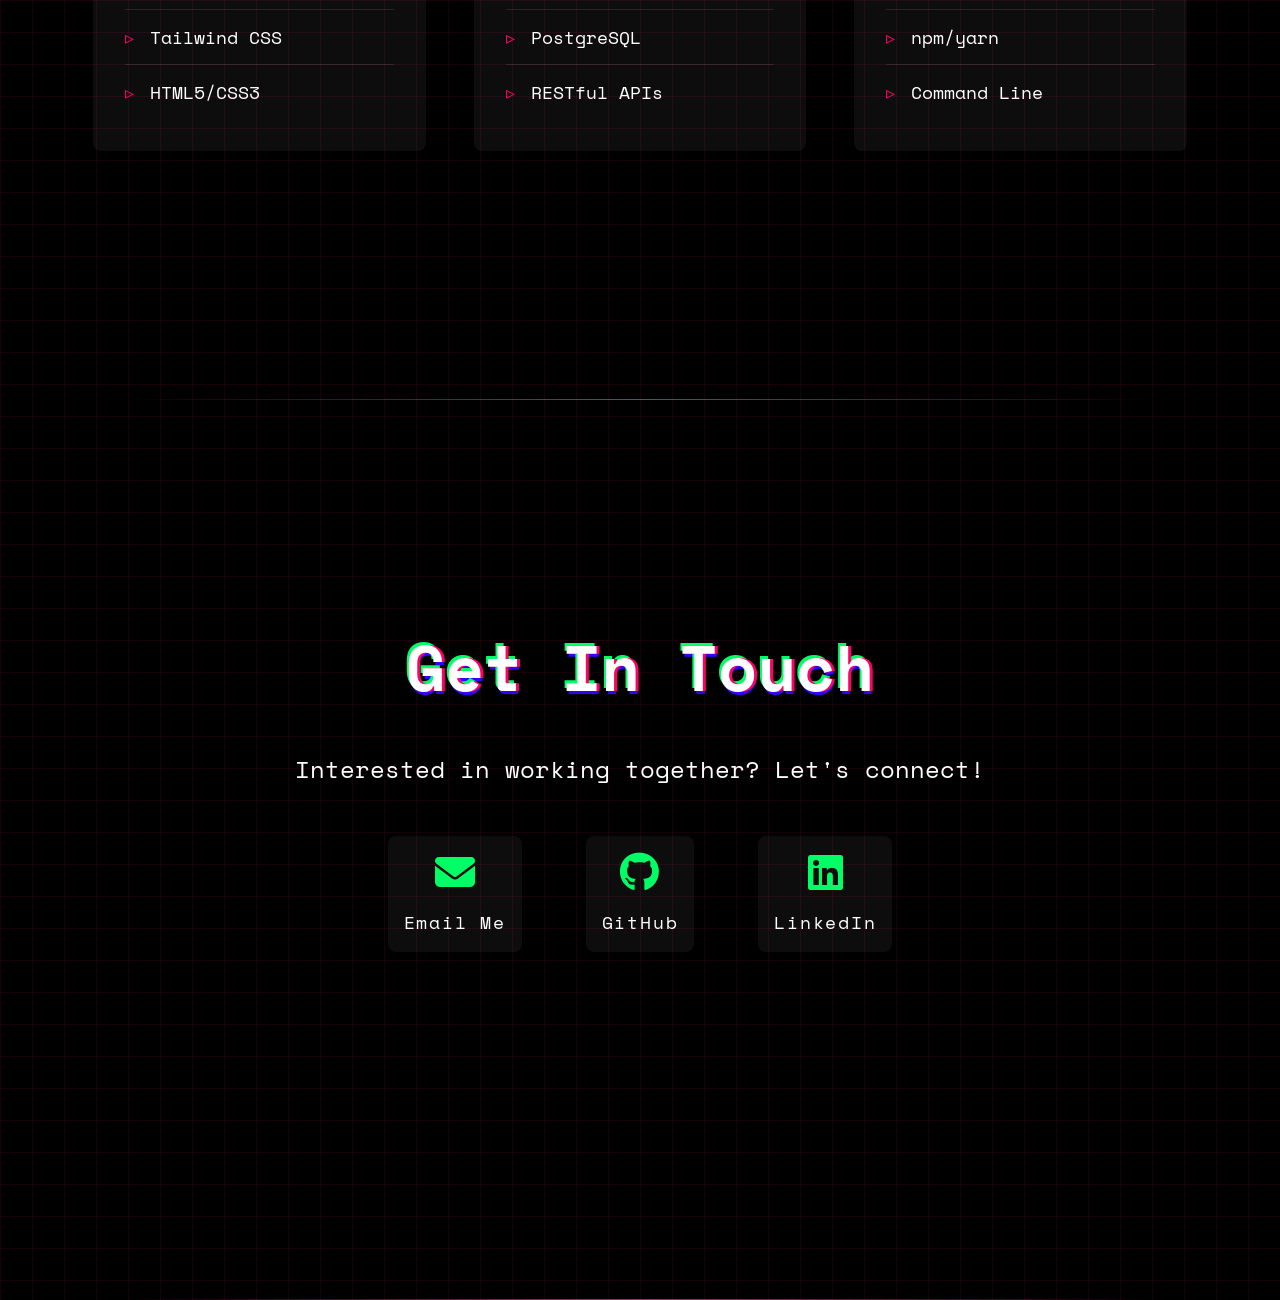
==== commit 138baa2e: "added a bunch of sections, styling updates" ====
--- a/index.html
+++ b/index.html
@@ -37,7 +37,135 @@
         </div>
     </section>
 
-    <!-- Additional sections will go here -->
+    <section id="about" class="about">
+        <div class="section-content">
+            <h2 class="glitch">About Me</h2>
+            <div class="about-grid">
+                <div class="about-text">
+                    <p>I'm a Full Stack JavaScript Developer passionate about creating modern web applications. I specialize in React and Node.js ecosystems, with a strong focus on building performant and scalable solutions.</p>
+                    <p>My experience spans from crafting responsive front-end interfaces to developing robust back-end services, with particular expertise in Next.js and Electron for desktop applications.</p>
+                </div>
+                <div class="tech-stack">
+                    <h3>Current Tech Stack</h3>
+                    <div class="tech-icons">
+                        <i class="fab fa-js-square" title="JavaScript"></i>
+                        <i class="fab fa-react" title="React"></i>
+                        <i class="fab fa-node" title="Node.js"></i>
+                        <i class="fab fa-html5" title="HTML5"></i>
+                        <i class="fab fa-css3-alt" title="CSS3"></i>
+                        <i class="fab fa-git-alt" title="Git"></i>
+                        <i class="fab fa-github" title="GitHub"></i>
+                        <i class="fas fa-database" title="MongoDB & PostgreSQL"></i>
+                        <i class="fas fa-desktop" title="Electron"></i>
+                        <i class="fas fa-n" title="Next.js"></i>
+                        <i class="fas fa-wind" title="Tailwind CSS"></i>
+                    </div>
+                </div>
+            </div>
+        </div>
+    </section>
+
+    <section id="projects" class="projects">
+        <div class="section-content">
+            <h2 class="glitch">Featured Projects</h2>
+            <div class="project-grid">
+                <article class="project-card">
+                    <div class="project-content">
+                        <h3>Project Name</h3>
+                        <p>A comprehensive web application that demonstrates full-stack development capabilities. Features include user authentication, real-time updates, and responsive design.</p>
+                        <div class="project-tech">
+                            <span>React</span>
+                            <span>Node.js</span>
+                            <span>MongoDB</span>
+                            <span>Express</span>
+                        </div>
+                        <div class="project-links">
+                            <a href="#" class="btn secondary">View Live</a>
+                            <a href="#" class="btn primary">Source Code</a>
+                        </div>
+                    </div>
+                </article>
+                <article class="project-card">
+                    <div class="project-content">
+                        <h3>Another Project</h3>
+                        <p>An innovative solution that showcases modern web development practices. Built with performance and scalability in mind.</p>
+                        <div class="project-tech">
+                            <span>TypeScript</span>
+                            <span>Next.js</span>
+                            <span>PostgreSQL</span>
+                        </div>
+                        <div class="project-links">
+                            <a href="#" class="btn secondary">View Live</a>
+                            <a href="#" class="btn primary">Source Code</a>
+                        </div>
+                    </div>
+                </article>
+            </div>
+        </div>
+    </section>
+
+    <section id="skills" class="skills">
+        <div class="section-content">
+            <h2 class="glitch">Skills</h2>
+            <div class="skills-grid">
+                <div class="skill-category">
+                    <h3>Frontend</h3>
+                    <ul>
+                        <li>React.js</li>
+                        <li>Next.js</li>
+                        <li>JavaScript (ES6+)</li>
+                        <li>Tailwind CSS</li>
+                        <li>HTML5/CSS3</li>
+                    </ul>
+                </div>
+                <div class="skill-category">
+                    <h3>Backend</h3>
+                    <ul>
+                        <li>Node.js</li>
+                        <li>Express.js</li>
+                        <li>MongoDB</li>
+                        <li>PostgreSQL</li>
+                        <li>RESTful APIs</li>
+                    </ul>
+                </div>
+                <div class="skill-category">
+                    <h3>Tools & Others</h3>
+                    <ul>
+                        <li>Git/GitHub</li>
+                        <li>Electron</li>
+                        <li>VS Code</li>
+                        <li>npm/yarn</li>
+                        <li>Command Line</li>
+                    </ul>
+                </div>
+            </div>
+        </div>
+    </section>
+
+    <section id="contact" class="contact">
+        <div class="section-content">
+            <h2 class="glitch">Get In Touch</h2>
+            <div class="contact-content">
+                <div class="contact-text">
+                    <p>Interested in working together? Let's connect!</p>
+                </div>
+                <div class="contact-links">
+                    <a href="mailto:eric.stanard@gmail.com" class="contact-item">
+                        <i class="fas fa-envelope"></i>
+                        <span>Email Me</span>
+                    </a>
+                    <a href="https://github.com/ahrimaz" target="_blank" class="contact-item">
+                        <i class="fab fa-github"></i>
+                        <span>GitHub</span>
+                    </a>
+                    <a href="https://www.linkedin.com/in/eric-stanard-802b09351/" target="_blank" class="contact-item">
+                        <i class="fab fa-linkedin"></i>
+                        <span>LinkedIn</span>
+                    </a>
+                </div>
+            </div>
+        </div>
+    </section>
 
     <script src="js/main.js"></script>
 </body>
--- a/css/styles.css
+++ b/css/styles.css
@@ -11,7 +11,13 @@
     margin: 0;
     padding: 0;
     box-sizing: border-box;
-    cursor: none; /* We'll create a custom cursor */
+    cursor: none; /* custom cursor in use */
+}
+
+html {
+    scroll-behavior: smooth; 
+    scroll-snap-type: y mandatory;
+    scroll-padding-top: 80px;
 }
 
 body {
@@ -24,9 +30,11 @@
         linear-gradient(90deg, rgba(255, 0, 102, 0.1) 1px, transparent 1px);
     background-size: var(--grid-size) var(--grid-size);
     overflow-x: hidden;
-}
-
-/* Custom cursor */
+    height: 100vh;
+    overflow-y: auto;
+}
+
+/* custom cursor */
 .cursor {
     width: 20px;
     height: 20px;
@@ -34,7 +42,7 @@
     border-radius: 50%;
     position: fixed;
     pointer-events: none;
-    z-index: 9999;
+    z-index: 2000;
 }
 
 .cursor-follower {
@@ -44,10 +52,10 @@
     border-radius: 50%;
     position: fixed;
     pointer-events: none;
-    z-index: 9999;
-}
-
-/* Glitch effect for text */
+    z-index: 2000;
+}
+
+/* glitch effect for text */
 .glitch {
     position: relative;
     text-shadow: 0.05em 0 0 var(--primary-color),
@@ -59,10 +67,11 @@
 .navbar {
     position: fixed;
     width: 100%;
-    background: transparent;
-    padding: 2rem;
+    background: rgba(0, 0, 0, 0.8);
+    padding: 1rem 0;
     backdrop-filter: blur(5px);
     border-bottom: 1px solid rgba(255, 0, 102, 0.3);
+    z-index: 1000; /* navbar stays on top */
 }
 
 .nav-content {
@@ -116,17 +125,41 @@
     transform-origin: left;
 }
 
+
+section {
+    min-height: 100vh;
+    scroll-snap-align: start;
+    padding: 80px 2rem 2rem;
+    display: flex;
+    align-items: center;
+    justify-content: center;
+    position: relative;
+    width: 100%;
+}
+
+.section-content {
+    max-width: 1400px;
+    width: 90%;
+    margin: 0 auto;
+    transform: translateY(-10vh);
+}
+
+
 .hero {
     height: 100vh;
     display: flex;
     align-items: center;
     justify-content: center;
-    text-align: left;
-    padding: 0 10vw;
+    text-align: center;
+    padding: 0 2rem;
 }
 
 .hero-content {
-    position: relative;
+    max-width: 1200px;
+    width: 100%;
+    padding: 0 2rem;
+    margin-top: -80px;
+    transform: none;
 }
 
 .hero-content h1 {
@@ -192,6 +225,8 @@
 .cta-buttons {
     display: flex;
     gap: 2rem;
+    justify-content: center;
+    margin: 0 auto;
 }
 
 @keyframes glitch {
@@ -230,4 +265,320 @@
                     -0.025em -0.025em 0 var(--secondary-color),
                     -0.025em -0.05em 0 var(--accent-color);
     }
+}
+
+
+.about-grid,
+.skills-grid,
+.project-grid {
+    margin-top: 2rem; 
+}
+
+
+section h2 {
+    font-size: 4rem;
+    margin-bottom: 2rem; 
+    text-align: center;
+}
+
+/* layouts for sections */
+.about-grid {
+    display: grid;
+    grid-template-columns: 2fr 1fr;
+    gap: 4rem;
+    align-items: start;
+}
+
+.about-text {
+    font-size: 1.2rem;
+    line-height: 1.8;
+}
+
+.about-text p {
+    margin-bottom: 1.5rem;
+}
+
+.tech-stack {
+    background: rgba(255, 255, 255, 0.05);
+    padding: 2rem;
+    border-radius: 8px;
+}
+
+.tech-stack h3 {
+    color: var(--secondary-color);
+    margin-bottom: 2rem;
+    font-size: 1.5rem;
+}
+
+.tech-icons {
+    display: grid;
+    grid-template-columns: repeat(4, 1fr);
+    gap: 2rem;
+    text-align: center;
+    padding: 1rem;
+}
+
+.tech-icons i {
+    font-size: 2.5rem;
+    color: var(--primary-color);
+    transition: all 0.3s ease;
+    cursor: none;
+}
+
+.tech-icons i:hover {
+    color: var(--secondary-color);
+    transform: translateY(-3px);
+}
+
+/* tooltip styles */
+.tech-icons i[title] {
+    position: relative;
+}
+
+.tech-icons i[title]:hover::after {
+    content: attr(title);
+    position: absolute;
+    bottom: -2rem;
+    left: 50%;
+    transform: translateX(-50%);
+    background: rgba(0, 0, 0, 0.8);
+    color: white;
+    padding: 0.5rem 1rem;
+    border-radius: 4px;
+    font-size: 0.8rem;
+    white-space: nowrap;
+    font-family: 'Space Mono', monospace;
+}
+
+
+.tech-icons .tech-icon {
+    display: none;
+}
+
+
+.tech-icons i[title="Next.js"] {
+    font-weight: bold;
+    font-size: 2.2rem;
+}
+
+/* projects section */
+.project-grid {
+    display: grid;
+    grid-template-columns: repeat(2, 1fr);
+    gap: 3rem;
+}
+
+.project-card {
+    background: rgba(255, 255, 255, 0.05);
+    border-radius: 8px;
+    padding: 2rem;
+    transition: transform 0.3s ease;
+}
+
+.project-card:hover {
+    transform: translateY(-5px);
+}
+
+.project-content h3 {
+    color: var(--secondary-color);
+    font-size: 1.8rem;
+    margin-bottom: 1rem;
+}
+
+.project-content p {
+    font-size: 1.1rem;
+    line-height: 1.6;
+    margin-bottom: 1.5rem;
+    color: rgba(255, 255, 255, 0.8);
+}
+
+.project-tech {
+    display: flex;
+    gap: 1rem;
+    flex-wrap: wrap;
+    margin-bottom: 2rem;
+}
+
+.project-tech span {
+    background: rgba(255, 255, 255, 0.1);
+    padding: 0.5rem 1rem;
+    border-radius: 4px;
+    font-size: 0.9rem;
+    color: var(--primary-color);
+}
+
+.project-links {
+    display: flex;
+    gap: 1rem;
+}
+
+/* skills section */
+.skills-grid {
+    display: grid;
+    grid-template-columns: repeat(3, 1fr);
+    gap: 3rem;
+}
+
+.skill-category {
+    background: rgba(255, 255, 255, 0.05);
+    padding: 2rem;
+    border-radius: 8px;
+}
+
+.skill-category h3 {
+    color: var(--secondary-color);
+    font-size: 1.5rem;
+    margin-bottom: 1.5rem;
+    text-align: center;
+}
+
+.skill-category ul {
+    list-style: none;
+}
+
+.skill-category li {
+    font-size: 1.1rem;
+    padding: 0.8rem 0;
+    border-bottom: 1px solid rgba(255, 255, 255, 0.1);
+    display: flex;
+    align-items: center;
+}
+
+.skill-category li:last-child {
+    border-bottom: none;
+}
+
+.skill-category li::before {
+    content: '▹';
+    color: var(--primary-color);
+    margin-right: 1rem;
+}
+
+/* section dividers */
+section::after {
+    content: '';
+    position: absolute;
+    bottom: 0;
+    left: 50%;
+    transform: translateX(-50%);
+    width: 80%;
+    height: 1px;
+    background: linear-gradient(
+        90deg,
+        transparent,
+        var(--primary-color),
+        transparent
+    );
+}
+
+/* hide scrollbar but keep functionality */
+body {
+    scrollbar-width: none; /* firefox */
+    -ms-overflow-style: none; /* ie and edge */
+}
+
+body::-webkit-scrollbar {
+    display: none; /* chrome, safari, opera */
+}
+
+@media (max-width: 1200px) {
+    .section-content {
+        width: 95%;
+    }
+    
+    .about-grid {
+        grid-template-columns: 1fr;
+        gap: 3rem;
+    }
+    
+    .project-grid {
+        grid-template-columns: 1fr;
+    }
+}
+
+@media (max-width: 768px) {
+    section h2 {
+        font-size: 3rem;
+    }
+    
+    .skills-grid {
+        grid-template-columns: 1fr;
+        gap: 2rem;
+    }
+    
+    .contact-links {
+        flex-direction: column;
+        gap: 2rem;
+    }
+    
+    .about-grid {
+        grid-template-columns: 1fr;
+    }
+    
+    .skills-grid {
+        grid-template-columns: 1fr;
+    }
+    
+    .tech-icons {
+        grid-template-columns: repeat(2, 1fr);
+    }
+}
+
+/* contact section styling */
+.contact-content {
+    text-align: center;
+    max-width: 800px;
+    margin: 0 auto;
+}
+
+.contact-text {
+    margin-bottom: 3rem;
+}
+
+.contact-text p {
+    font-size: 1.5rem;
+    color: var(--text-color);
+}
+
+.contact-links {
+    display: flex;
+    justify-content: center;
+    gap: 4rem;
+    margin-top: 3rem;
+}
+
+.contact-item {
+    display: flex;
+    flex-direction: column;
+    align-items: center;
+    gap: 1rem;
+    text-decoration: none;
+    color: var(--text-color);
+    transition: all 0.3s ease;
+    padding: 1rem;
+    border-radius: 8px;
+    background: rgba(255, 255, 255, 0.05);
+}
+
+.contact-item:hover {
+    transform: translateY(-5px);
+    background: rgba(255, 255, 255, 0.1);
+    color: var(--primary-color);
+}
+
+.contact-item i {
+    font-size: 2.5rem;
+    color: var(--secondary-color);
+    transition: all 0.3s ease;
+}
+
+.contact-item:hover i {
+    color: var(--primary-color);
+    transform: scale(1.1);
+}
+
+.contact-item span {
+    font-size: 1.1rem;
+    font-weight: 500;
+    letter-spacing: 0.1em;
 } 
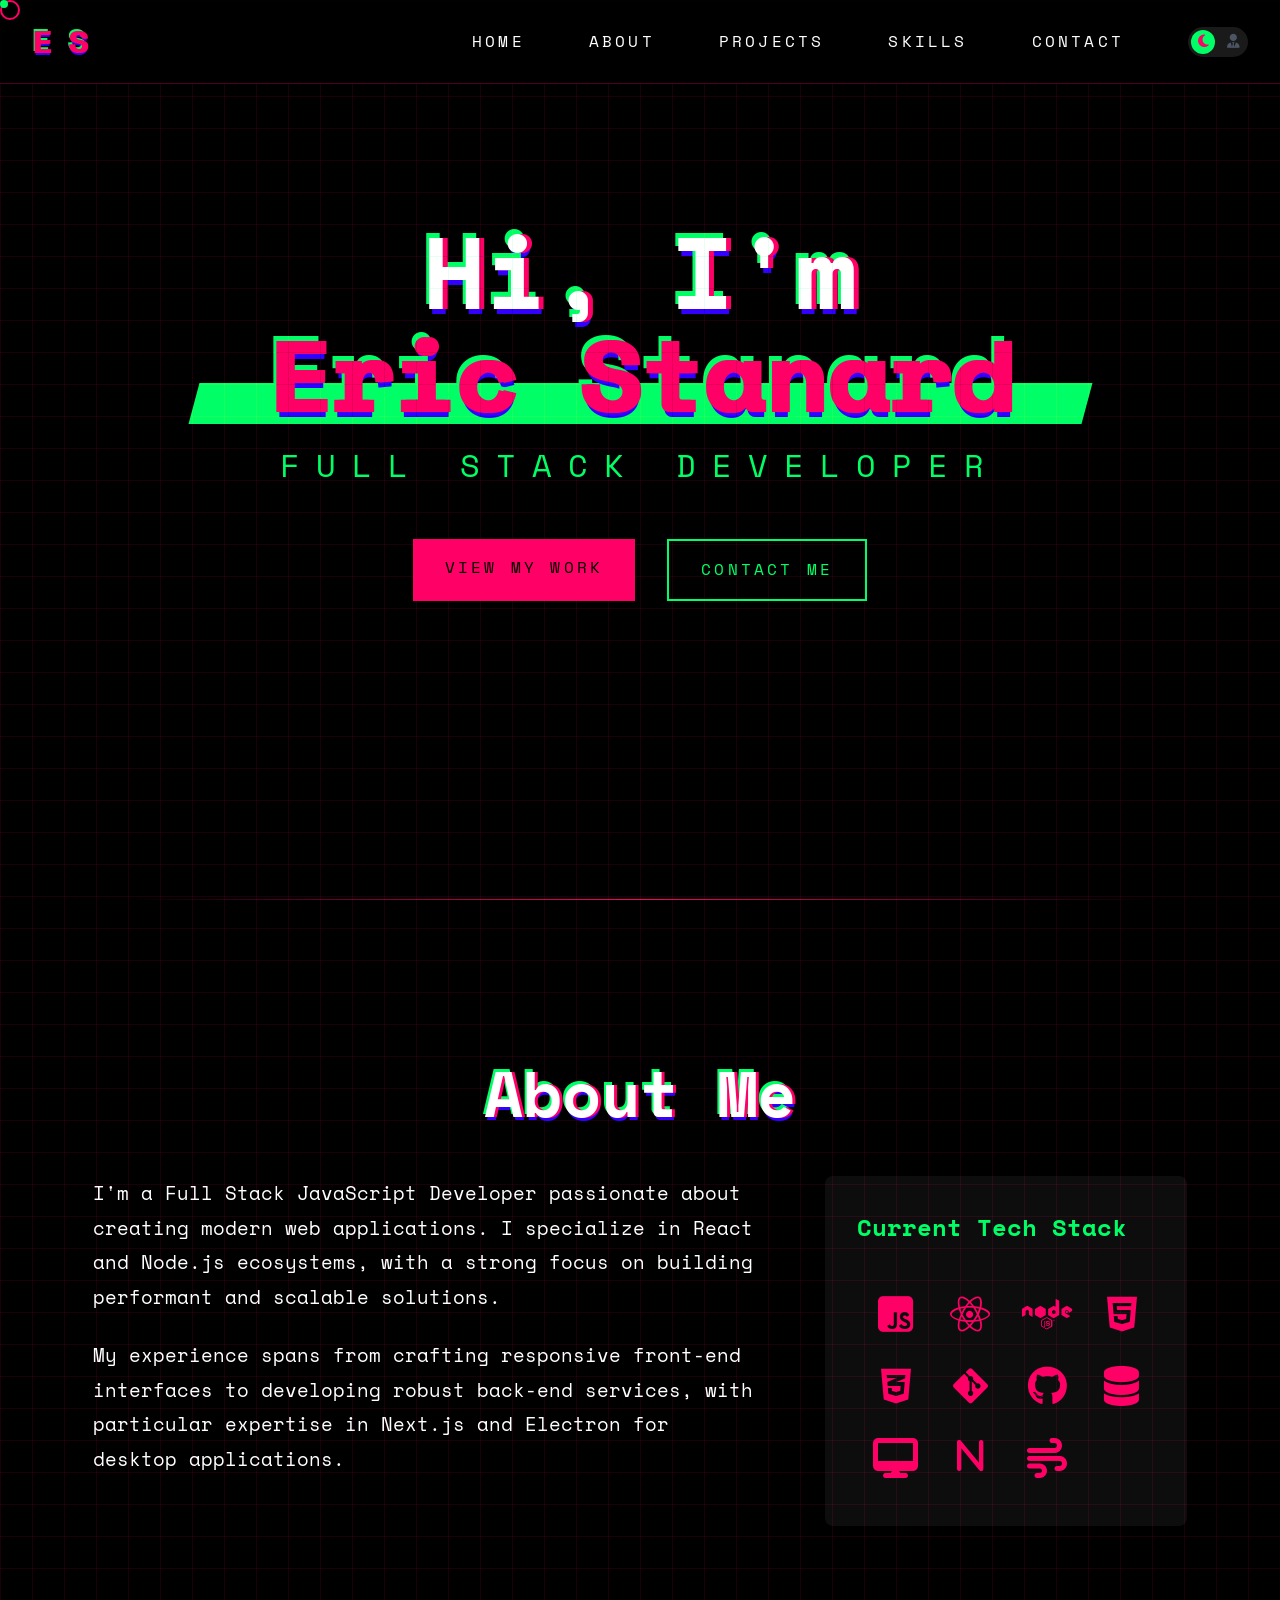
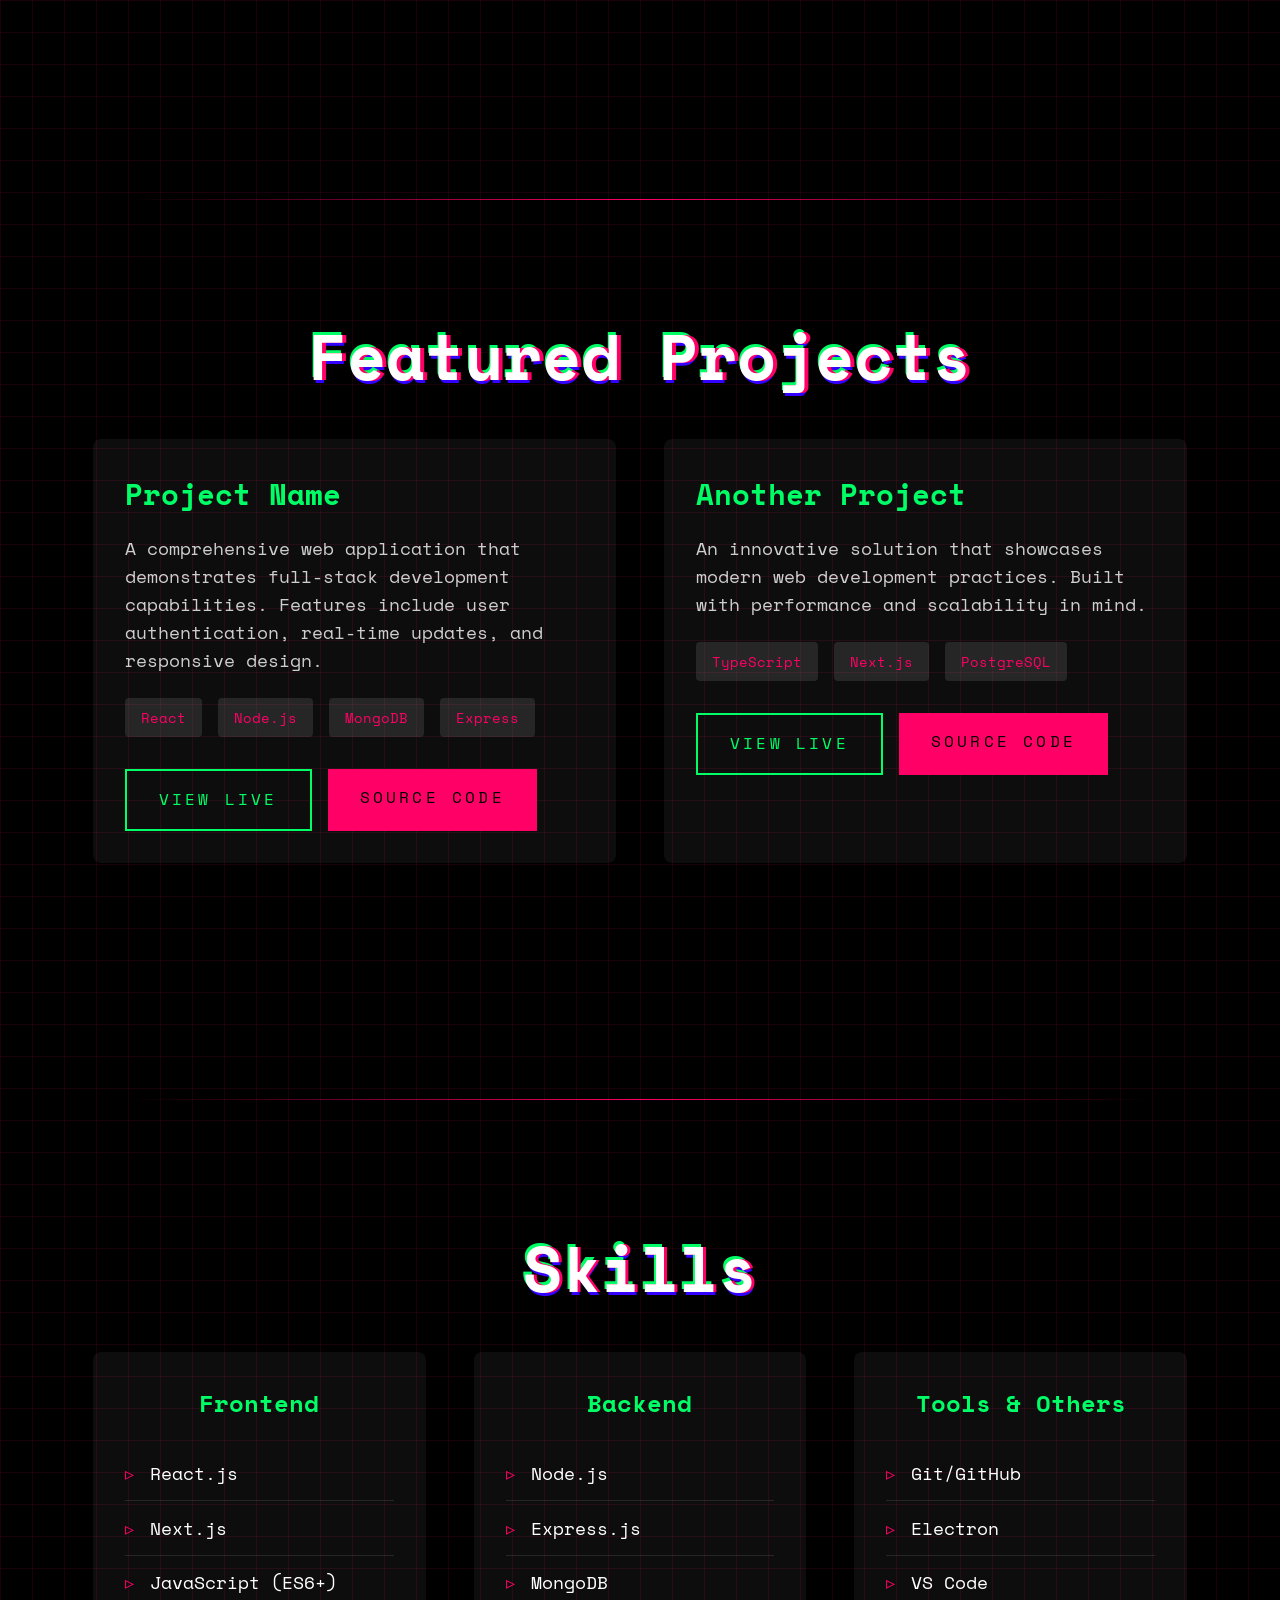
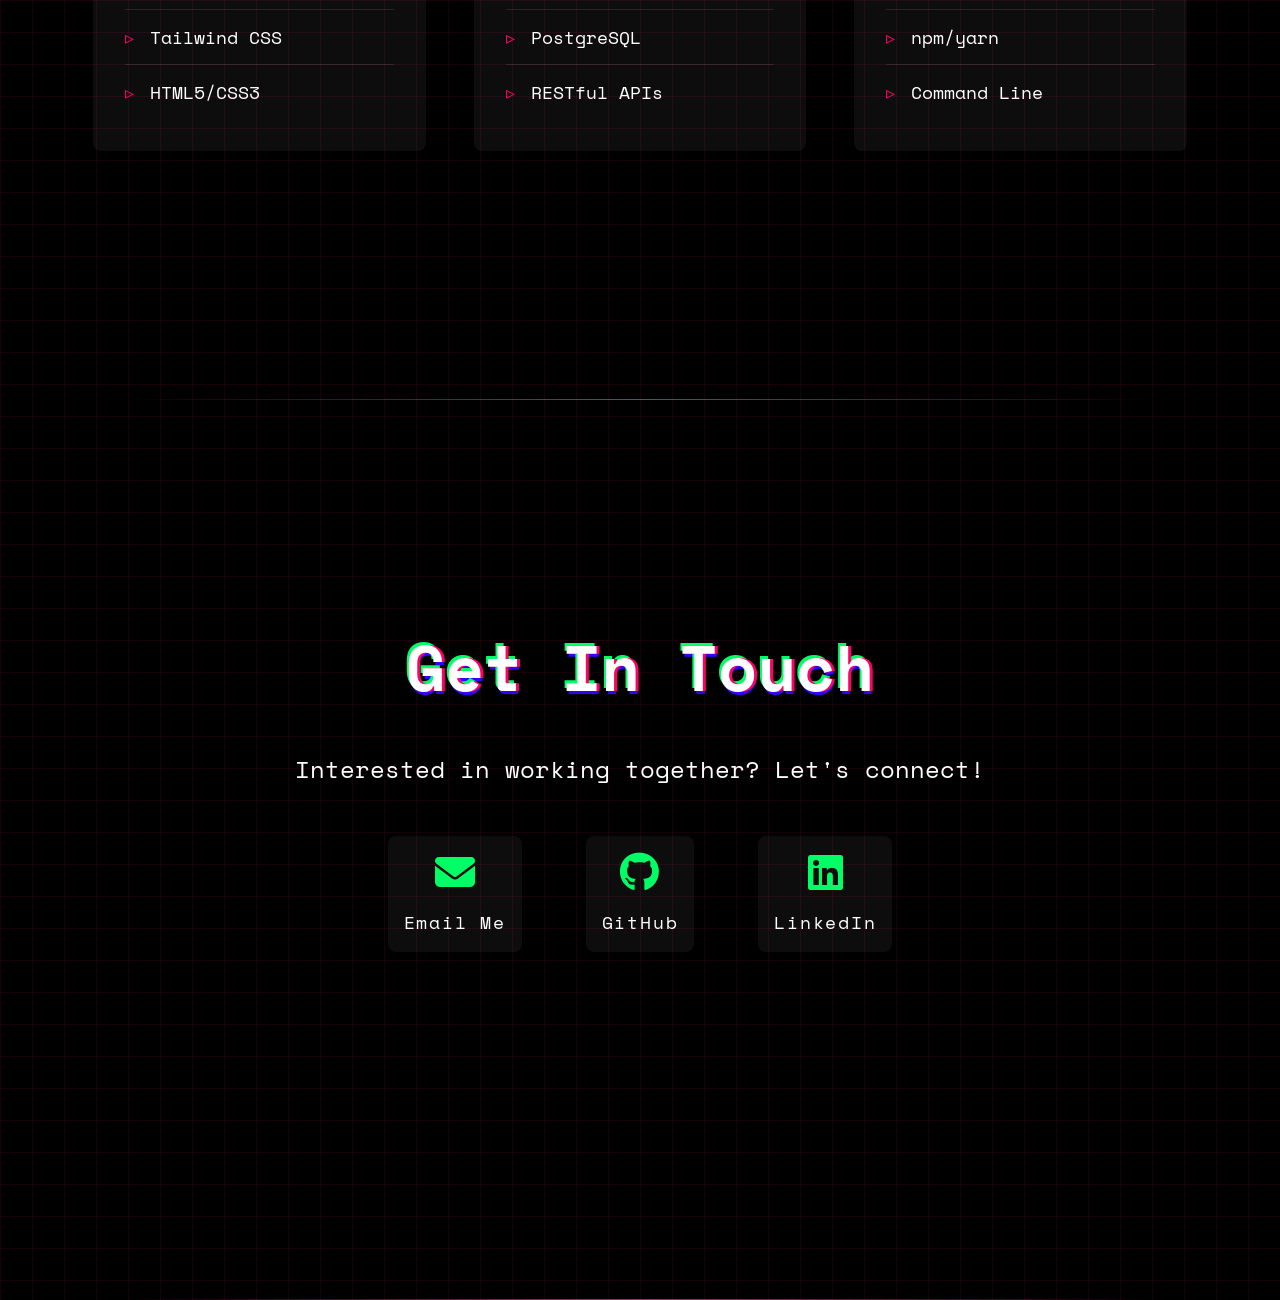
==== commit 10b07ba7: "style updates, added theme toggles" ====
--- a/index.html
+++ b/index.html
@@ -16,13 +16,22 @@
     <nav class="navbar">
         <div class="nav-content">
             <div class="logo glitch">ES</div>
-            <ul class="nav-links">
-                <li><a href="#home">Home</a></li>
-                <li><a href="#about">About</a></li>
-                <li><a href="#projects">Projects</a></li>
-                <li><a href="#skills">Skills</a></li>
-                <li><a href="#contact">Contact</a></li>
-            </ul>
+            <div class="nav-right">
+                <ul class="nav-links">
+                    <li><a href="#home">Home</a></li>
+                    <li><a href="#about">About</a></li>
+                    <li><a href="#projects">Projects</a></li>
+                    <li><a href="#skills">Skills</a></li>
+                    <li><a href="#contact">Contact</a></li>
+                </ul>
+                <div class="theme-toggle">
+                    <input type="checkbox" id="theme-switch" class="theme-switch">
+                    <label for="theme-switch" class="theme-label">
+                        <i class="fas fa-moon"></i>
+                        <i class="fas fa-user-tie"></i>
+                    </label>
+                </div>
+            </div>
         </div>
     </nav>
 
--- a/css/styles.css
+++ b/css/styles.css
@@ -4,6 +4,16 @@
     --text-color: #FFFFFF;
     --bg-color: #000000;
     --accent-color: #3300FF;
+    --grid-size: 2rem;
+}
+
+/* Professional theme variables */
+[data-theme="professional"] {
+    --primary-color: #2563eb;
+    --secondary-color: #1e40af;
+    --text-color: #1f2937;
+    --bg-color: #ffffff;
+    --accent-color: #dbeafe;
     --grid-size: 2rem;
 }
 
@@ -34,6 +44,57 @@
     overflow-y: auto;
 }
 
+/* Professional theme overrides */
+[data-theme="professional"] {
+    background-image: none;
+    background-color: var(--bg-color);
+}
+
+[data-theme="professional"] .navbar {
+    background: var(--bg-color);
+    border-bottom: 1px solid rgba(0, 0, 0, 0.1);
+    box-shadow: 0 2px 4px rgba(0, 0, 0, 0.05);
+}
+
+[data-theme="professional"] .logo {
+    color: var(--primary-color);
+}
+
+[data-theme="professional"] .nav-links a {
+    color: var(--text-color);
+}
+
+[data-theme="professional"] .glitch {
+    text-shadow: none;
+    animation: none;
+}
+
+[data-theme="professional"] .highlight::after {
+    background: var(--accent-color);
+}
+
+[data-theme="professional"] .tech-stack,
+[data-theme="professional"] .project-card,
+[data-theme="professional"] .skill-category,
+[data-theme="professional"] .contact-item {
+    background: var(--bg-color);
+    box-shadow: 0 4px 6px rgba(0, 0, 0, 0.05);
+    border: 1px solid rgba(0, 0, 0, 0.1);
+}
+
+[data-theme="professional"] .project-content p {
+    color: var(--text-color);
+}
+
+[data-theme="professional"] section::after {
+    background: linear-gradient(
+        90deg,
+        transparent,
+        rgba(0, 0, 0, 0.1),
+        transparent
+    );
+}
+
 /* custom cursor */
 .cursor {
     width: 20px;
@@ -81,6 +142,12 @@
     display: flex;
     justify-content: space-between;
     align-items: center;
+}
+
+.nav-right {
+    display: flex;
+    align-items: center;
+    gap: 2rem;
 }
 
 .logo {
@@ -125,7 +192,6 @@
     transform-origin: left;
 }
 
-
 section {
     min-height: 100vh;
     scroll-snap-align: start;
@@ -143,7 +209,6 @@
     margin: 0 auto;
     transform: translateY(-10vh);
 }
-
 
 .hero {
     height: 100vh;
@@ -267,13 +332,11 @@
     }
 }
 
-
 .about-grid,
 .skills-grid,
 .project-grid {
     margin-top: 2rem; 
 }
-
 
 section h2 {
     font-size: 4rem;
@@ -350,11 +413,9 @@
     font-family: 'Space Mono', monospace;
 }
 
-
 .tech-icons .tech-icon {
     display: none;
 }
-
 
 .tech-icons i[title="Next.js"] {
     font-weight: bold;
@@ -581,4 +642,115 @@
     font-size: 1.1rem;
     font-weight: 500;
     letter-spacing: 0.1em;
+}
+
+/* Theme toggle styles */
+.theme-toggle {
+    margin-left: 2rem;
+}
+
+.theme-switch {
+    opacity: 0;
+    position: absolute;
+}
+
+.theme-label {
+    cursor: none;
+    background: rgba(255, 255, 255, 0.1);
+    border-radius: 50px;
+    display: flex;
+    align-items: center;
+    justify-content: space-between;
+    position: relative;
+    width: 60px;
+    height: 30px;
+    transition: background-color 0.3s ease;
+}
+
+.theme-label:hover {
+    background: rgba(255, 255, 255, 0.15);
+    box-shadow: 0 2px 8px rgba(0, 0, 0, 0.2);
+}
+
+.theme-label i {
+    font-size: 0.9rem;
+    z-index: 2;
+    display: flex;
+    align-items: center;
+    justify-content: center;
+    width: 24px;
+    height: 24px;
+}
+
+.fa-moon {
+    color: var(--primary-color);
+    margin-left: 3px;
+}
+
+.fa-user-tie {
+    color: #4B5563;
+    margin-right: 3px;
+}
+
+.theme-label::after {
+    content: '';
+    position: absolute;
+    width: 24px;
+    height: 24px;
+    background: var(--secondary-color);
+    border-radius: 50%;
+    top: 3px;
+    left: 3px;
+    transition: transform 0.3s ease;
+    z-index: 1;
+}
+
+.theme-switch:checked + .theme-label::after {
+    transform: translateX(30px);
+}
+
+[data-theme="professional"] .theme-label {
+    background: rgba(0, 0, 0, 0.05);
+}
+
+[data-theme="professional"] .theme-label:hover {
+    background: rgba(0, 0, 0, 0.1);
+}
+
+/* Update professional theme overrides for hero section */
+[data-theme="professional"] .hero-content h1 {
+    mix-blend-mode: normal;
+    color: var(--text-color);
+}
+
+[data-theme="professional"] .highlight {
+    color: var(--primary-color);
+}
+
+[data-theme="professional"] .highlight::after {
+    background: var(--accent-color);
+    opacity: 0.5;
+    height: 30%;
+    transform: skew(-10deg);
+}
+
+[data-theme="professional"] .subtitle {
+    color: var(--text-color);
+    opacity: 0.8;
+}
+
+[data-theme="professional"] .btn.primary {
+    background: var(--primary-color);
+    color: white;
+    border: none;
+}
+
+[data-theme="professional"] .btn.secondary {
+    color: var(--primary-color);
+    border: 2px solid var(--primary-color);
+}
+
+[data-theme="professional"] .btn:hover {
+    transform: translateY(-3px);
+    box-shadow: 0 4px 6px rgba(0, 0, 0, 0.1);
 } 
